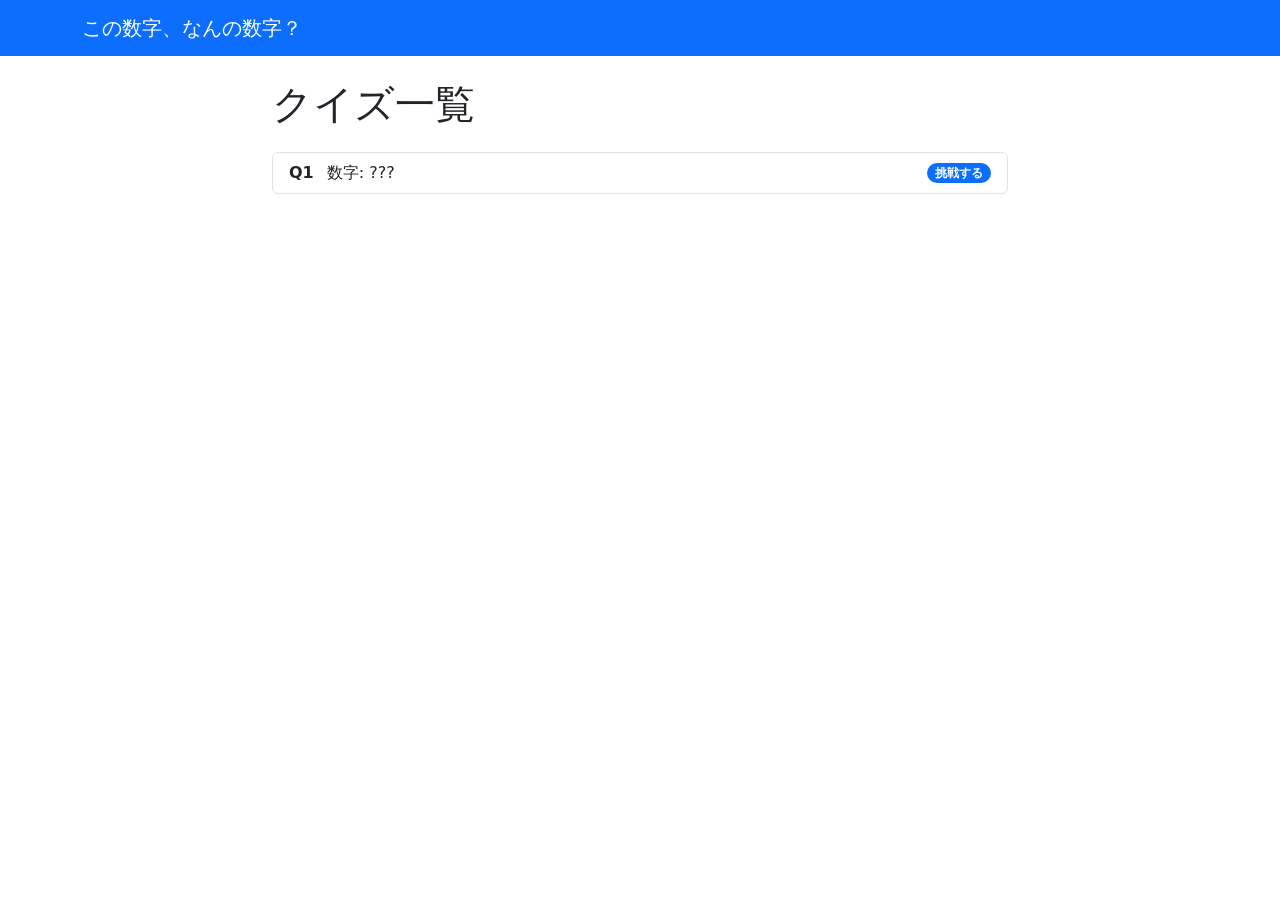
==== src/main/resources/templates/index.html @ a091f042 "feat: プロジェクトひな型を追加 - Spring Boot 3.4 + Java 21 + Thymeleaf + Bootstrap 5 構成 - Gradle Kotlin DSL によるビ" ====
<!DOCTYPE html>
<html lang="ja" xmlns:th="http://www.thymeleaf.org">
<head>
    <meta charset="UTF-8">
    <meta name="viewport" content="width=device-width, initial-scale=1">
    <title>この数字、なんの数字？</title>
    <link href="https://cdn.jsdelivr.net/npm/bootstrap@5.3.3/dist/css/bootstrap.min.css"
          rel="stylesheet">
    <link rel="stylesheet" th:href="@{/css/style.css}">
</head>
<body>
<nav class="navbar navbar-dark bg-primary mb-4">
    <div class="container">
        <a class="navbar-brand" th:href="@{/}">この数字、なんの数字？</a>
    </div>
</nav>

<div class="container">
    <div class="row justify-content-center">
        <div class="col-md-8">
            <h1 class="mb-4">クイズ一覧</h1>
            <div class="list-group">
                <a th:each="quiz : ${quizzes}"
                   th:href="@{/quiz/{id}(id=${quiz.id()})}"
                   class="list-group-item list-group-item-action d-flex justify-content-between align-items-center">
                    <span>
                        <strong th:text="'Q' + ${quiz.id()}">Q1</strong>
                        <span class="ms-2" th:text="'数字: ' + ${quiz.number()}">数字: ???</span>
                    </span>
                    <span class="badge bg-primary rounded-pill">挑戦する</span>
                </a>
            </div>
        </div>
    </div>
</div>

<script src="https://cdn.jsdelivr.net/npm/bootstrap@5.3.3/dist/js/bootstrap.bundle.min.js"></script>
</body>
</html>
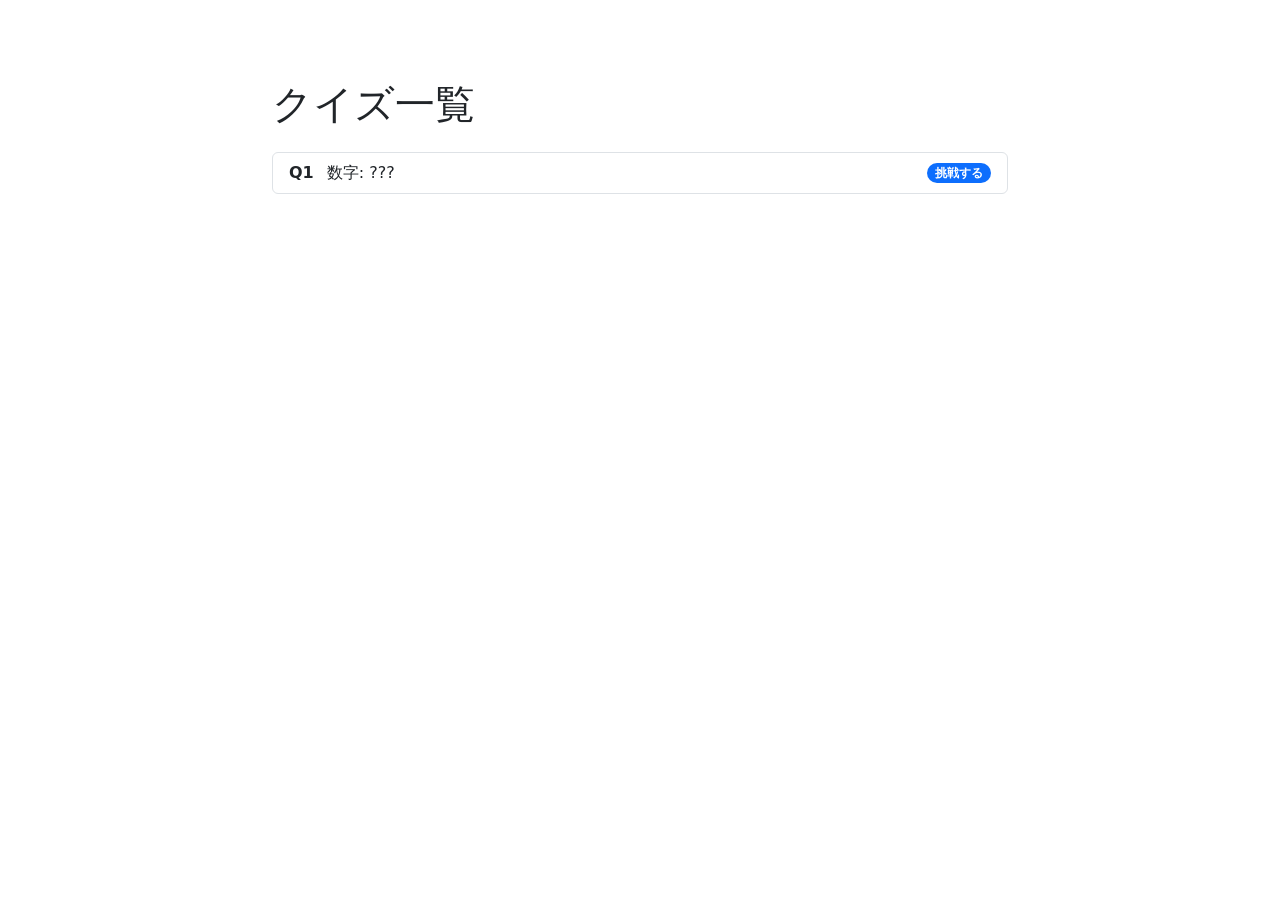
==== commit 59d7f09a: "feat: グラデーション背景とレスポンシブデザインの実装 (#7) - body要素にlinear-gradientグラデーション背景を適用 - ナビゲーションバーにグラデーションカラーを適用（na" ====
--- a/src/main/resources/templates/index.html
+++ b/src/main/resources/templates/index.html
@@ -9,7 +9,7 @@
     <link rel="stylesheet" th:href="@{/css/style.css}">
 </head>
 <body>
-<nav class="navbar navbar-dark bg-primary mb-4">
+<nav class="navbar navbar-dark navbar-gradient mb-4">
     <div class="container">
         <a class="navbar-brand" th:href="@{/}">この数字、なんの数字？</a>
     </div>
